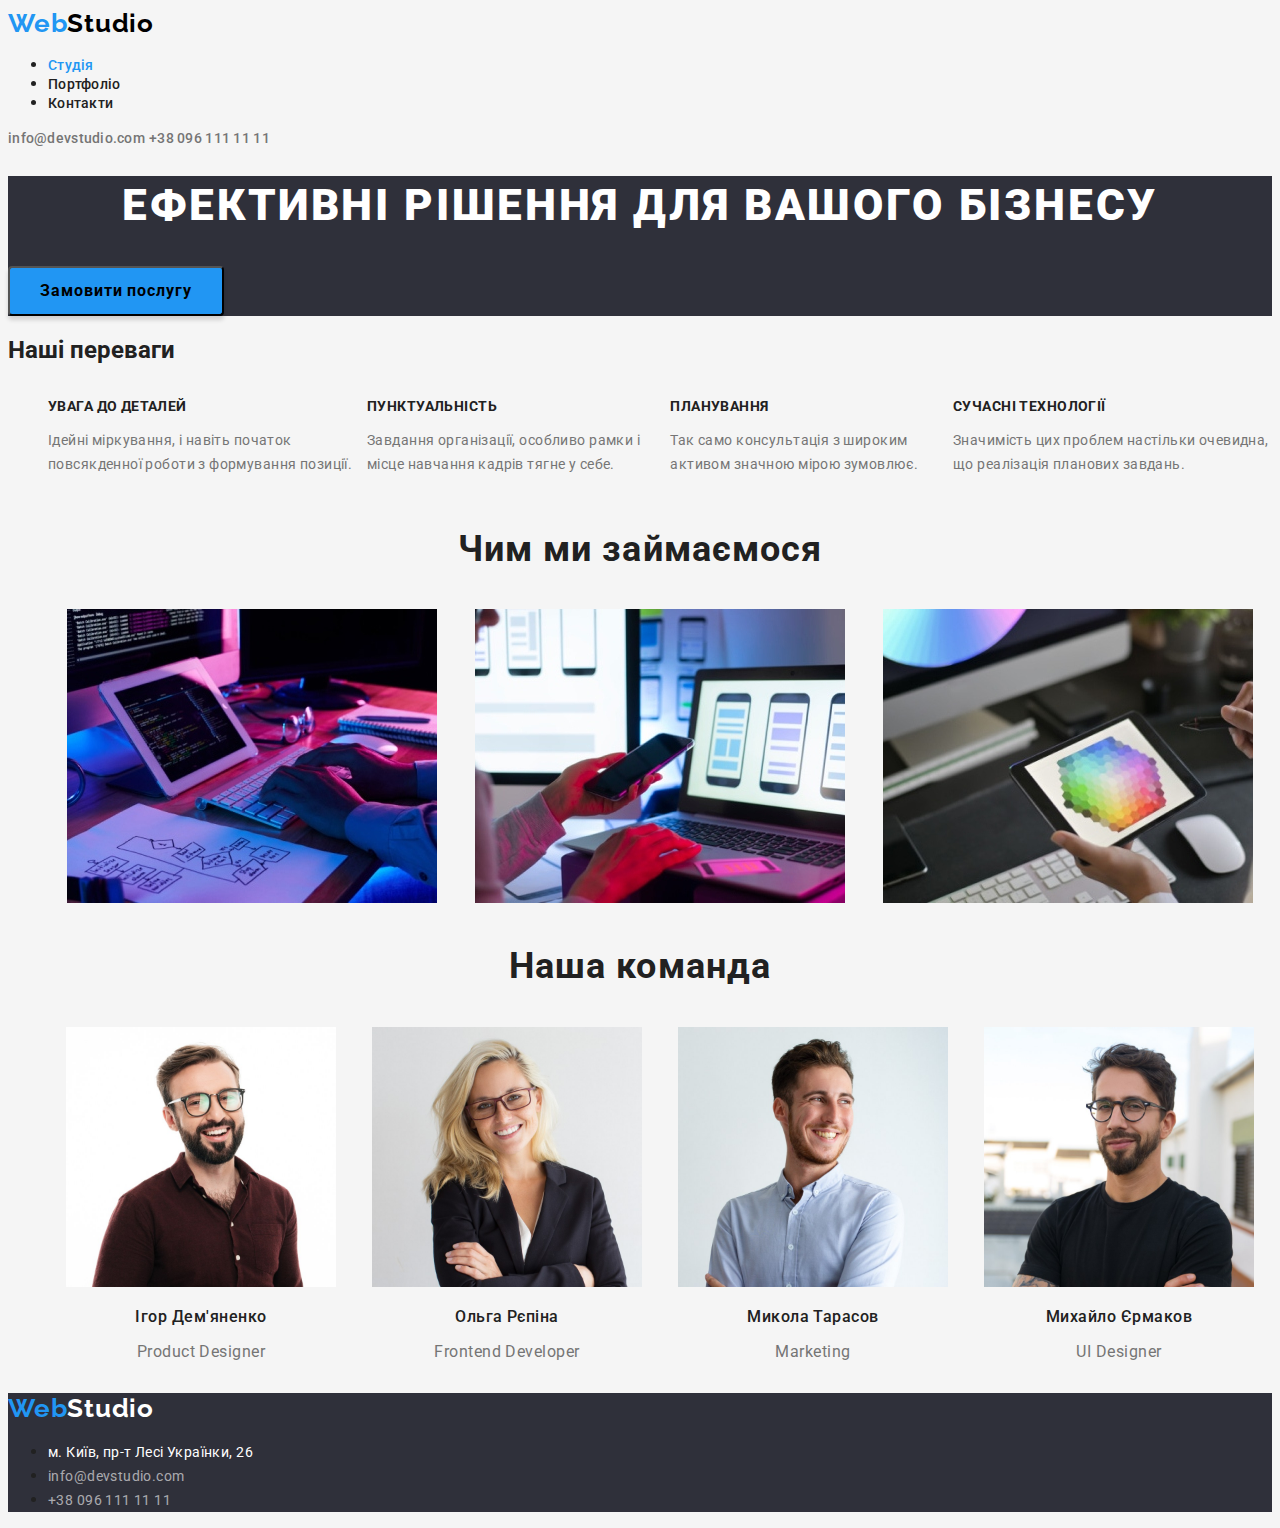
==== index.html @ b6d55c2b "homework 1st attempt" ====
<!DOCTYPE html>
<html lang="en">
<head>
    <meta charset="UTF-8">
    <meta http-equiv="X-UA-Compatible" content="IE=edge">
    <meta name="viewport" content="width=device-width, initial-scale=1.0">
    <title>Студія</title>
    <link href="css/style.css" rel="stylesheet">
    <link href="https://fonts.googleapis.com/css2?family=Raleway&family=Roboto:wght@400;500;700;900&display=swap" rel="stylesheet">
</head>
<body>
    <header>
        <a href="index.html" target="" class="logo"><span class="logo-blue">Web</span>Studio</a>
        <nav>
            <ul>
                <li> <a class="nav active" href="index.html" target="">Студія</a></li>
                <li> <a class="nav" href="portfolio.html" target="">Портфоліо</a></li>
                <li> <a class="nav" href="" target="">Контакти</a></li>
            </ul>
        </nav>
        <a href="mailto:info@devstudio.com" class="dark-link">info@devstudio.com</a>
        <a href="tel:+380961111111" class="dark-link">+38 096 111 11 11</a>
    </header>

    <main>
        <section class="dark-bg">
            <h1 class="title">Ефективні рішення для вашого бізнесу</h1>
            <button type="button" class="button-order">Замовити послугу</button>
        </section>
        <section>
            <h2>Наші переваги</h2>
            <ul class="list-adv">
                <li>
                    <h3 class="advantages">УВАГА ДО ДЕТАЛЕЙ</h3>
                    <p class="adv-details">Ідейні міркування, i навіть початок повсякденної роботи з формування позиції.</p>
                </li>
                <li>
                    <h3 class="advantages">ПУНКТУАЛЬНІСТЬ</h3>
                    <p class="adv-details">Завдання організації, особливо рамки i місце навчання кадрів тягне у себе.</p>
                </li>
                <li>
                    <h3 class="advantages">ПЛАНУВАННЯ</h3>
                    <p class="adv-details">Так само консультація з широким активом значною мірою зумовлює.</p>
                </li>
                <li>
                    <h3 class="advantages">СУЧАСНІ ТЕХНОЛОГІЇ</h3>
                    <p class="adv-details">Значимість цих проблем настільки очевидна, що реалізація планових завдань.</p>
                </li>
            </ul>
        </section>
        <section>
            <h2 class="subtitle">Чим ми займаємося</h2>
            <ul class="list-photos">
                <li><img src="images/1.jpg" alt="person is typing in ront of tablet" width="370"></li>
                <li><img src="images/2.jpg" alt="person is holding phone and using laptop" width="370"></li>
                <li><img src="images/3.jpg" alt="person is using tablet" width="370"></li>
            </ul>
        </section>
        <section>
            <h2 class="subtitle">Наша команда</h2>
            <ul class="list-photos">
             <li>
                <img src="images/ihor.jpg" alt="photo of Igor" width="270">
                    <h3 class="team-caption">Ігор Дем'яненко</h3>
                    <p class="team-details">Product Designer</p>
            </li>
           
            <li>
                <img src="images/olga.jpg" alt="photo of Olga" width="270">        
                    <h3 class="team-caption">Ольга Рєпіна</h3>
                    <p class="team-details">Frontend Developer</p>         
            </li>
            <li>
                <img src="images/mykola.jpg" alt="photo of Mykola" width="270">
                    <h3 class="team-caption">Микола Тарасов</h3>
                    <p class="team-details">Marketing</p>
            </li>
            <li>
                <img src="images/myhailo.jpg" alt="photo of Myhailo" width="270">
                    <h3 class="team-caption">Михайло Єрмаков</h3>
                    <p class="team-details">UI Designer</p>
            </li>
            </ul>

        </section>
    </main>

    <footer class="dark-bg">
        <a href="index.html" target="" class="logo-footer"><span class="logo-blue">Web</span>Studio</a>
        <address><ul>  
            <li><a class="light-link" href="https://goo.gl/maps/ranLHv5eWYowAb9i6" target="_blank"  rel="noopener noreferrer" >м. Київ, пр-т Лесі Українки, 26</a></li>
            <li><a class="light-link footer-contacts" href="mailto:info@devstudio.com">info@devstudio.com</a></li>
            <li><a class="light-link footer-contacts" href="tel:+380961111111">+38 096 111 11 11</a></li>
        </ul></address>
    </footer>

</body>
</html>
---- css/style.css ----
body{
    font-family: Roboto;
    background-color: #F5F5F5;
    color: var(--main-text-color);
}
:root{
    --brand-color: #2196F3;
    --main-text-color: #212121;
    --dark-bg: #2F303A;
    --white-color: #FFFFFF;
    --grey-text-color: #757575;
}
/* ----------------------------logo--------------------------------- */
.logo{
    font-family: Raleway;
    font-size: 26px;
    font-weight: 700;
    text-decoration: none;
    color: #000000;
    line-height: 1.1923;
    letter-spacing: 0.03em;
}
.logo-blue{
    color: var(--brand-color);
}
.logo-footer{
    font-family: Raleway;
    font-size: 26px;
    font-weight: 700;
    text-decoration: none;
    line-height: 1.1923;
    color: var(--white-color);
    letter-spacing: 0.03em;
}
/* ------------------------navigation------------------------------- */
.nav{
    text-decoration: none;
    color: inherit;
    text-decoration: none;
    font-size: 14px;
    font-weight: 500;
    line-height: 1.14285714;
    letter-spacing: 0.02em;
}
.nav:active{
    color: var(--brand-color);
}
/* -----------------------------links-------------------------------- */
.dark-link{
    color: var(--grey-text-color);
    text-decoration: none;
    font-size: 14px;
    font-weight: 500;
    line-height: 1.14285714;
    letter-spacing: 0.02em;
}
.light-link{
    color: var(--white-color);
    text-decoration: none;
    font-size: 14px;
    font-weight: 400;
    line-height: 1.71428571;
    letter-spacing: 0.03em;
    font-style: normal;
}
.dark-link:hover,
.dark-link:focus,
.light-link:hover,
.light-link:focus,
.nav:hover,
.nav:focus,
.nav:active{
    color: var(--brand-color);
}
.footer-contacts{
    color: #FFFFFF99;
}
/* ----------------------------buttons--------------------------------- */
.buttons{
    background-color: #F5F4FA;
    color: inherit;
    font-family: inherit;
    font-style: normal;
    font-weight: 500;
    font-size: 16px;
    line-height: 1.625;
    text-align: center;
    letter-spacing: 0.03em;
    float: left;
    border-radius: 4px;
}

.buttons:active,
.buttons:hover,
.buttons:focus{
    background-color: var(--brand-color);
    color: var(--white-color);
    cursor: pointer;
}
.button-order{
    width: 216px;
    height: 50px;
    background: var(--brand-color);
    box-shadow: 0px 4px 4px rgba(0, 0, 0, 0.15);
    border-radius: 4px;
    font-weight: 700;
    font-size: 16px;
    line-height: 1.875;
    font-family: inherit;
    font-style: normal;
    text-align: center;
    letter-spacing: 0.06em;
}
.button-order:active{
    background-color: #188CE8;
}
/* ------------------------pictures with caption------------------------- */
.pic-caption{
    font-weight: 700;
    font-size: 18px;
    line-height: 2;
    letter-spacing: 0.06em;
}
.pic-details{
    font-size: 16px;
    line-height: 1.875;
    letter-spacing: 0.03em;
    color: var(--grey-text-color);
}
.team-caption{
    font-weight: 500;
    font-size: 16px;
    line-height: 1.1875;
    text-align: center;
    letter-spacing: 0.03em;
}
.team-details{
    font-weight: 400;
    font-size: 16px;
    line-height: 1.1875;
    /* identical to box height */
    text-align: center;
    letter-spacing: 0.03em;
    color: var(--grey-text-color);
}
/* ------------------------------- list styles-------------------------------- */
.list-buttons{
    list-style-type:none;
    overflow: hidden;
}
.list-photos{
  list-style: none;
  display: flex;
  flex-flow: row wrap;
  justify-content: space-around;
}
.list-adv{
    list-style: none;
    display: flex;
    flex-flow: row;
    justify-content: space-around;
}
/* ------------------------text boxes--------------------- */
.title{
    font-weight: 900;
    font-size: 44px;
    line-height: 1.3636;
    text-align: center;
    letter-spacing: 0.06em;
    text-transform: uppercase;
    color: var(--white-color);
}

.advantages{
    font-weight: 700;
    font-size: 14px;
    line-height: 1.14285714;
    letter-spacing: 0.03em;
    text-transform: uppercase;
}
.adv-details{
    font-size: 14px;
    line-height: 1.71428571;
    letter-spacing: 0.03em;
    color: var(--grey-text-color);
}
.subtitle{
    font-weight: 700;
    font-size: 36px;
    line-height: 1.66666;
    text-align: center;
    letter-spacing: 0.03em;
}
/* --------------------------other---------------------- */
.active{
    color: var(--brand-color);
}
.dark-bg{
    background-color: var(--dark-bg);
}
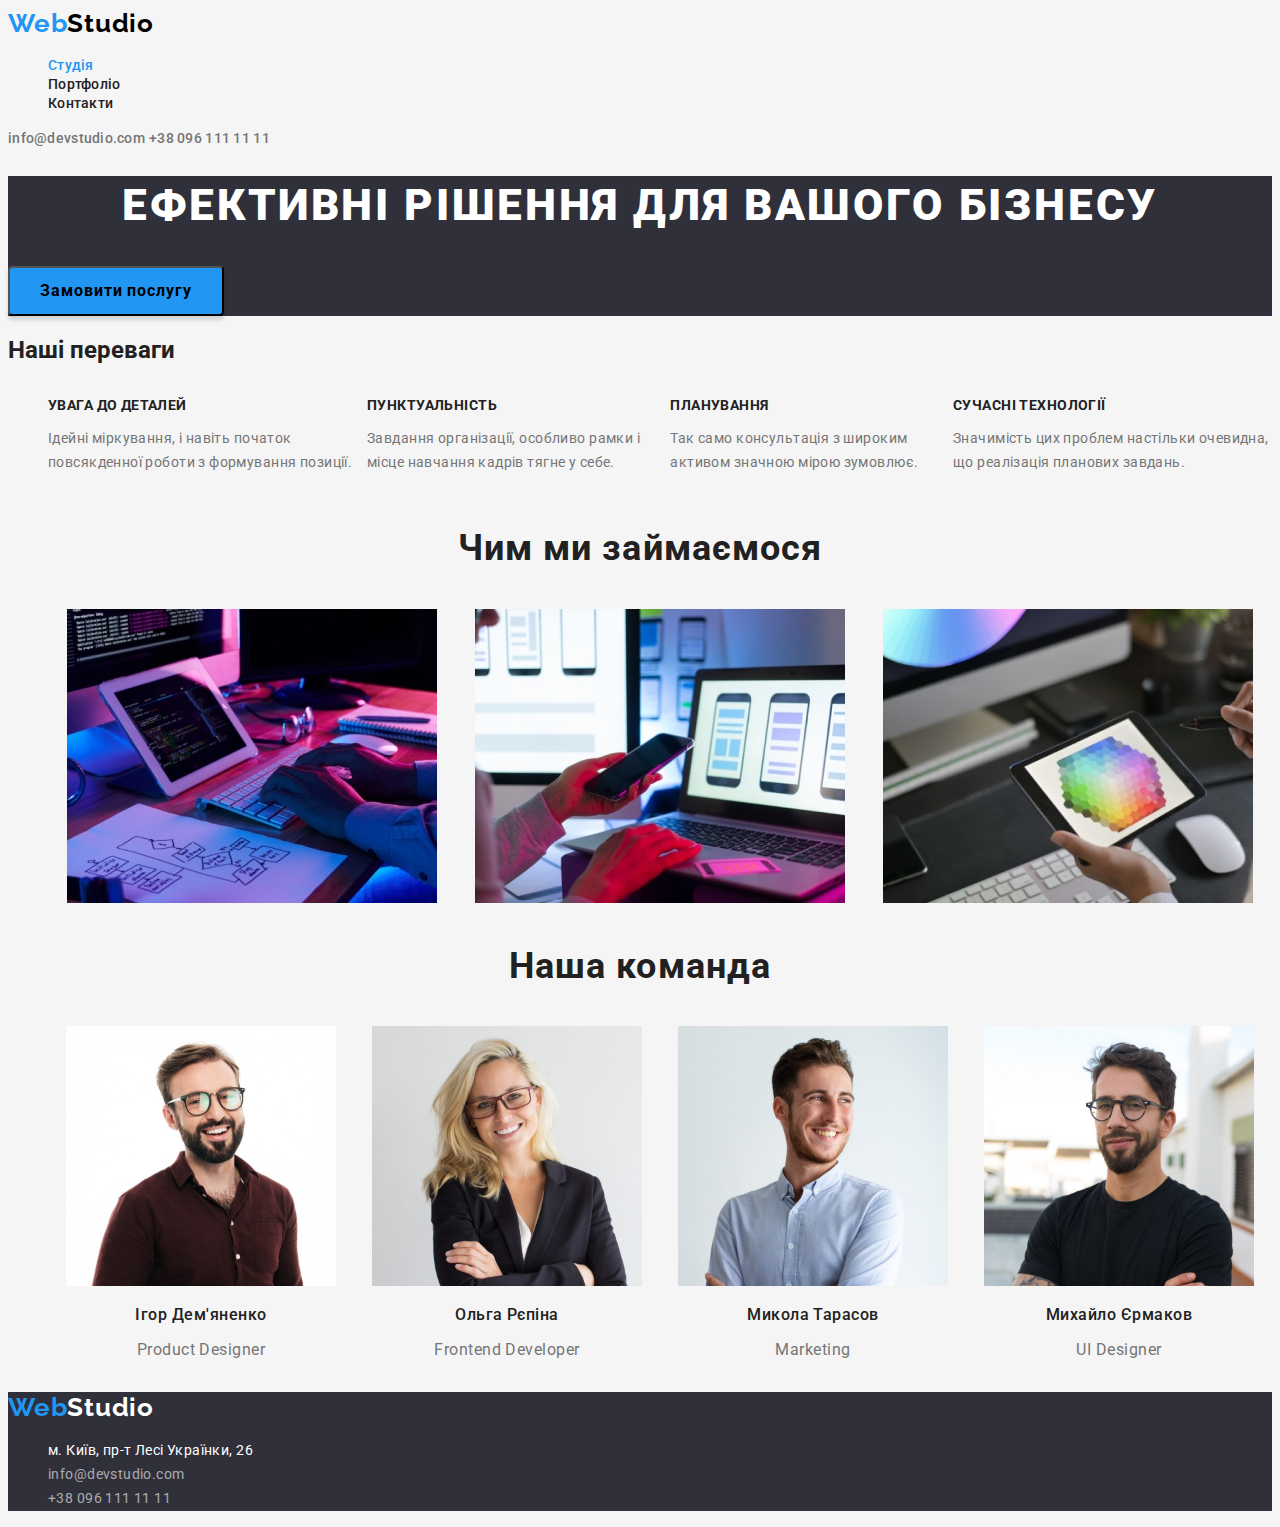
==== commit 65746831: "corrections" ====
--- a/index.html
+++ b/index.html
@@ -6,16 +6,16 @@
     <meta name="viewport" content="width=device-width, initial-scale=1.0">
     <title>Студія</title>
     <link href="css/style.css" rel="stylesheet">
-    <link href="https://fonts.googleapis.com/css2?family=Raleway&family=Roboto:wght@400;500;700;900&display=swap" rel="stylesheet">
+    <link href="https://fonts.googleapis.com/css2?family=Raleway:wght@700&family=Roboto:wght@400;500;700;900&display=swap" rel="stylesheet">
 </head>
 <body>
     <header>
-        <a href="index.html" target="" class="logo"><span class="logo-blue">Web</span>Studio</a>
+        <a href="index.html" class="logo"><span class="logo-blue">Web</span>Studio</a>
         <nav>
-            <ul>
-                <li> <a class="nav active" href="index.html" target="">Студія</a></li>
-                <li> <a class="nav" href="portfolio.html" target="">Портфоліо</a></li>
-                <li> <a class="nav" href="" target="">Контакти</a></li>
+            <ul class="list-unmarked">
+                <li> <a class="nav active" href="index.html">Студія</a></li>
+                <li> <a class="nav" href="portfolio.html">Портфоліо</a></li>
+                <li> <a class="nav" href="">Контакти</a></li>
             </ul>
         </nav>
         <a href="mailto:info@devstudio.com" class="dark-link">info@devstudio.com</a>
@@ -86,8 +86,8 @@
     </main>
 
     <footer class="dark-bg">
-        <a href="index.html" target="" class="logo-footer"><span class="logo-blue">Web</span>Studio</a>
-        <address><ul>  
+        <a href="index.html" class="logo-footer"><span class="logo-blue">Web</span>Studio</a>
+        <address><ul class="list-unmarked">  
             <li><a class="light-link" href="https://goo.gl/maps/ranLHv5eWYowAb9i6" target="_blank"  rel="noopener noreferrer" >м. Київ, пр-т Лесі Українки, 26</a></li>
             <li><a class="light-link footer-contacts" href="mailto:info@devstudio.com">info@devstudio.com</a></li>
             <li><a class="light-link footer-contacts" href="tel:+380961111111">+38 096 111 11 11</a></li>
--- a/css/style.css
+++ b/css/style.css
@@ -1,5 +1,5 @@
 body{
-    font-family: Roboto;
+    font-family: Roboto, Raleway, sans-serif;
     background-color: #F5F5F5;
     color: var(--main-text-color);
 }
@@ -17,7 +17,7 @@
     font-weight: 700;
     text-decoration: none;
     color: #000000;
-    line-height: 1.1923;
+    line-height: 1.19;
     letter-spacing: 0.03em;
 }
 .logo-blue{
@@ -28,7 +28,7 @@
     font-size: 26px;
     font-weight: 700;
     text-decoration: none;
-    line-height: 1.1923;
+    line-height: 1.19;
     color: var(--white-color);
     letter-spacing: 0.03em;
 }
@@ -39,7 +39,7 @@
     text-decoration: none;
     font-size: 14px;
     font-weight: 500;
-    line-height: 1.14285714;
+    line-height: 1.14;
     letter-spacing: 0.02em;
 }
 .nav:active{
@@ -51,7 +51,7 @@
     text-decoration: none;
     font-size: 14px;
     font-weight: 500;
-    line-height: 1.14285714;
+    line-height: 1.14;
     letter-spacing: 0.02em;
 }
 .light-link{
@@ -59,7 +59,7 @@
     text-decoration: none;
     font-size: 14px;
     font-weight: 400;
-    line-height: 1.71428571;
+    line-height: 1.71;
     letter-spacing: 0.03em;
     font-style: normal;
 }
@@ -83,7 +83,7 @@
     font-style: normal;
     font-weight: 500;
     font-size: 16px;
-    line-height: 1.625;
+    line-height: 1.62;
     text-align: center;
     letter-spacing: 0.03em;
     float: left;
@@ -105,7 +105,7 @@
     border-radius: 4px;
     font-weight: 700;
     font-size: 16px;
-    line-height: 1.875;
+    line-height: 1.87;
     font-family: inherit;
     font-style: normal;
     text-align: center;
@@ -123,21 +123,21 @@
 }
 .pic-details{
     font-size: 16px;
-    line-height: 1.875;
+    line-height: 1.87;
     letter-spacing: 0.03em;
     color: var(--grey-text-color);
 }
 .team-caption{
     font-weight: 500;
     font-size: 16px;
-    line-height: 1.1875;
+    line-height: 1.18;
     text-align: center;
     letter-spacing: 0.03em;
 }
 .team-details{
     font-weight: 400;
     font-size: 16px;
-    line-height: 1.1875;
+    line-height: 1.18;
     /* identical to box height */
     text-align: center;
     letter-spacing: 0.03em;
@@ -160,11 +160,14 @@
     flex-flow: row;
     justify-content: space-around;
 }
+.list-unmarked{
+    list-style: none;
+}
 /* ------------------------text boxes--------------------- */
 .title{
     font-weight: 900;
     font-size: 44px;
-    line-height: 1.3636;
+    line-height: 1.36;
     text-align: center;
     letter-spacing: 0.06em;
     text-transform: uppercase;
@@ -174,20 +177,20 @@
 .advantages{
     font-weight: 700;
     font-size: 14px;
-    line-height: 1.14285714;
+    line-height: 1.14;
     letter-spacing: 0.03em;
     text-transform: uppercase;
 }
 .adv-details{
     font-size: 14px;
-    line-height: 1.71428571;
+    line-height: 1.71;
     letter-spacing: 0.03em;
     color: var(--grey-text-color);
 }
 .subtitle{
     font-weight: 700;
     font-size: 36px;
-    line-height: 1.66666;
+    line-height: 1.66;
     text-align: center;
     letter-spacing: 0.03em;
 }
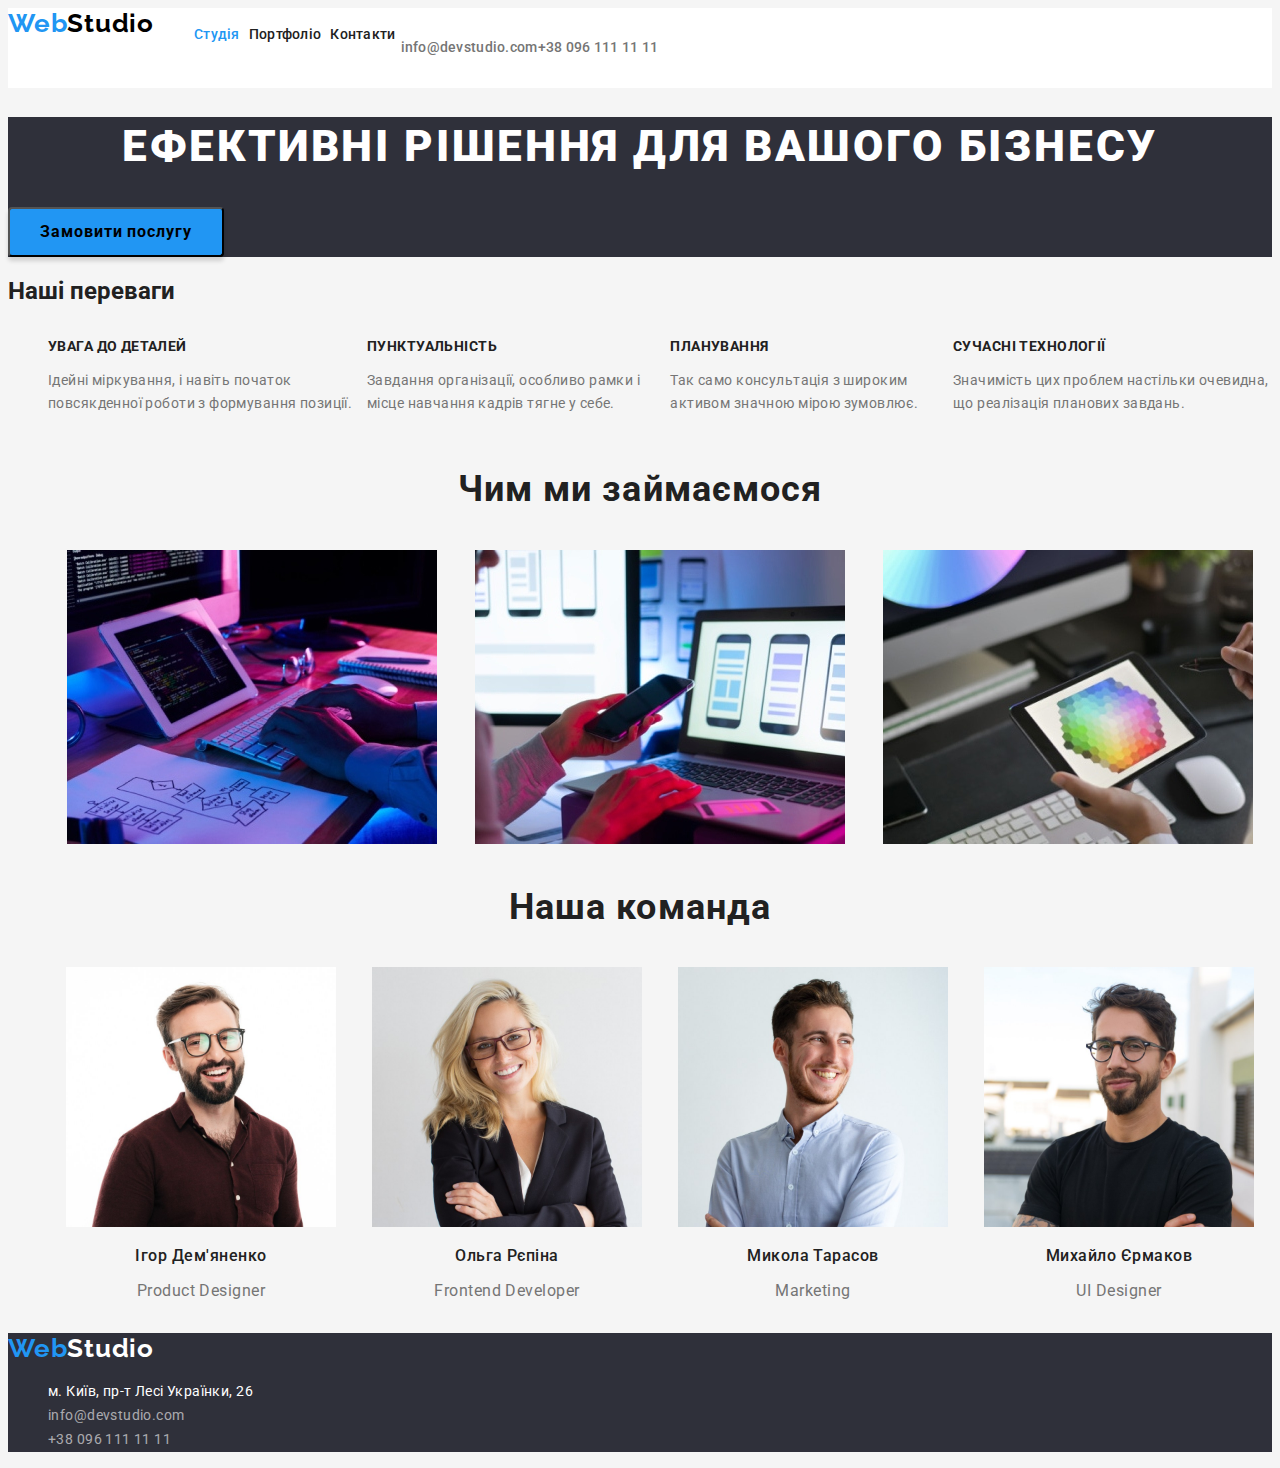
==== commit eced1c29: "corrections" ====
--- a/index.html
+++ b/index.html
@@ -9,13 +9,13 @@
     <link href="https://fonts.googleapis.com/css2?family=Raleway:wght@700&family=Roboto:wght@400;500;700;900&display=swap" rel="stylesheet">
 </head>
 <body>
-    <header>
+    <header class="header">
         <a href="index.html" class="logo"><span class="logo-blue">Web</span>Studio</a>
         <nav>
-            <ul class="list-unmarked">
-                <li> <a class="nav active" href="index.html">Студія</a></li>
-                <li> <a class="nav" href="portfolio.html">Портфоліо</a></li>
-                <li> <a class="nav" href="">Контакти</a></li>
+            <ul>
+                <li class="list-inline"> <a class="nav active" href="index.html">Студія</a></li>
+                <li class="list-inline"> <a class="nav" href="portfolio.html">Портфоліо</a></li>
+                <li class="list-inline"> <a class="nav" href="">Контакти</a></li>
             </ul>
         </nav>
         <a href="mailto:info@devstudio.com" class="dark-link">info@devstudio.com</a>
--- a/css/style.css
+++ b/css/style.css
@@ -53,6 +53,8 @@
     font-weight: 500;
     line-height: 1.14;
     letter-spacing: 0.02em;
+    display: inline;
+    margin-top: 32px;
 }
 .light-link{
     color: var(--white-color);
@@ -160,6 +162,11 @@
     flex-flow: row;
     justify-content: space-around;
 }
+.list-inline{
+    list-style: none;
+    display: inline;
+    margin-right: 5px;
+}
 .list-unmarked{
     list-style: none;
 }
@@ -201,3 +208,13 @@
 .dark-bg{
     background-color: var(--dark-bg);
 }
+.header{
+    /* position: absolute;
+    width: 1600px; */
+    height: 80px;
+    left: 0px;
+    top: 0px;
+    background: #FFFFFF;
+    display:flex;
+    flex-direction: row;
+}
